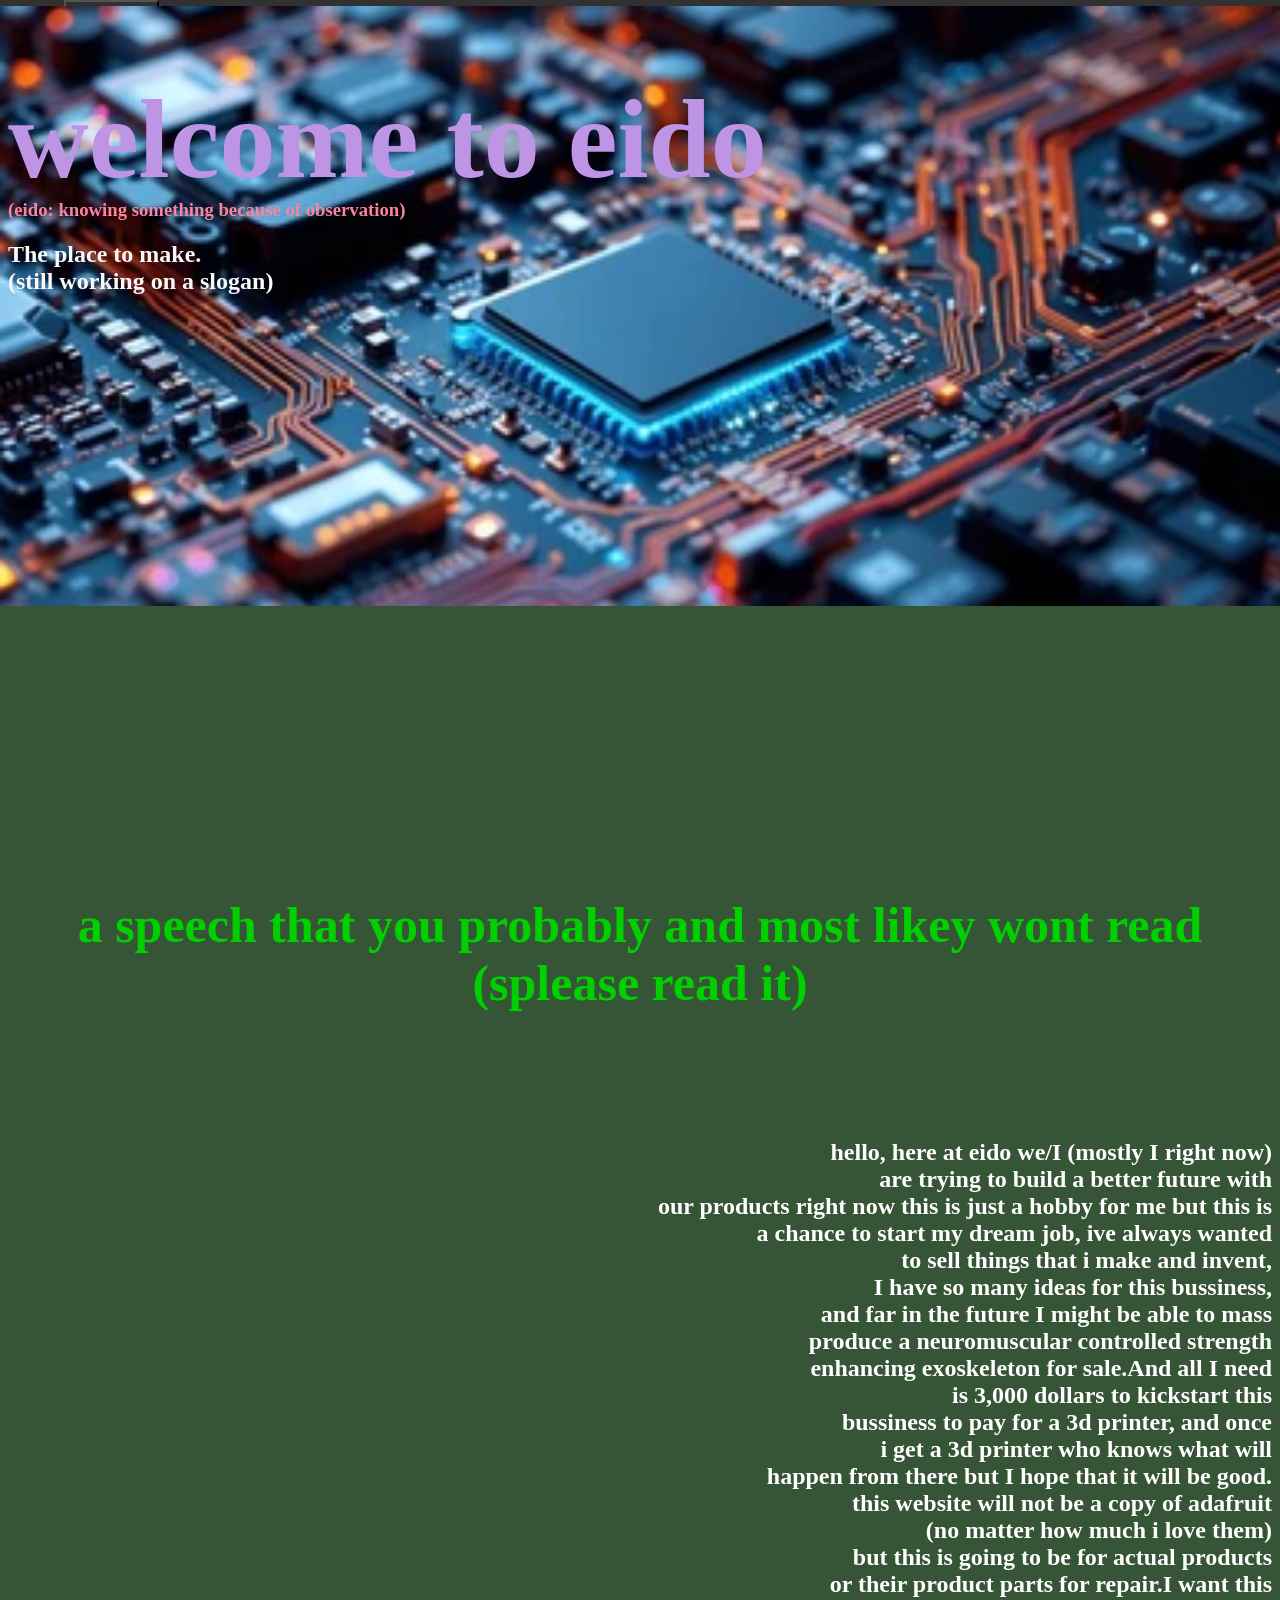
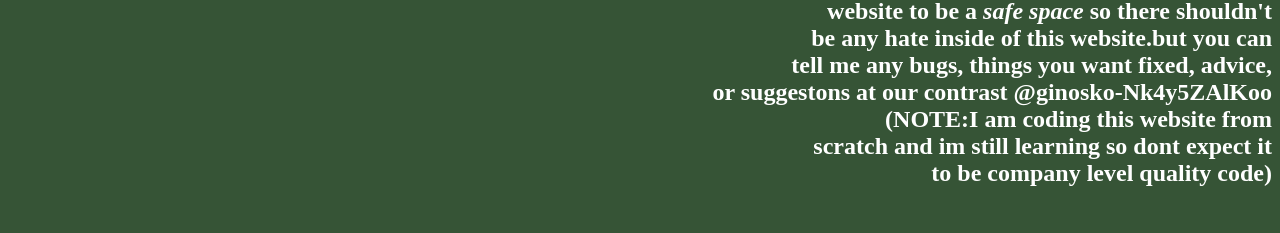
==== index.html @ 1b4fd3f5 "." ====
<!DOCTYPE html>
<html lang="en">
<head>
    <meta charset="UTF-8">
    <meta name="viewport" content="width=device-width, initial-scale=1.0">
    <title>eido</title>
</head>
<link rel="stylesheet" href="home.css">
<body class="body">
    <div>
        <div class="openNavigationBar"></div>
    </div>
    <div>
        <div class="topBar"> <button class="eidoHome">eido</button></div>
    </div>
    <div>
        <div class="closeNavigationBar"></div>
    </div>
    <div>
    <h1 class="banner-h1">welcome to eido</h1>
    <h3 class="banner-h3">(eido: knowing something because of observation)</h3>
    <h2 class="banner-h2">The place to make.<br>(still working on a slogan)<br><br><br><br><br><br><br><br><br><br><br><br><br><br><br><br><br><br><br><br><br><br><br>
    </h2>
    <img src="board.png" class="banner-img">
    </div>
    <h1 class="centerText">
        a speech that you probably and most likey wont read<br>
                      (splease read it)
    </h1>
    <h2 class="rightext">hello, here at eido we/I (mostly I right now)<br> are trying to build a better future with<br> our products right now
        this is just a hobby for me but this is<br> a chance  to start my dream job, ive always wanted<br> to sell things that i 
        make and invent, <br> I have so many ideas for this bussiness,<br> and far in the future I might be able to mass<br> produce
        a neuromuscular controlled strength<br> enhancing exoskeleton for sale.And all I need<br> is 3,000 dollars to kickstart this<br> bussiness
        to pay for a 3d printer, and once<br> i get a 3d printer who knows what will<br> happen from there but I hope that it will be good.<br>
        this website will not be a copy of adafruit<br>(no matter how much i love them)<br>but this is going to be for actual products<br>or their
         product parts for repair.I want this<br> website to be a <strong><em>safe space</em></strong> so there shouldn't<br>be any hate inside of this website.but 
         you can<br>tell me any bugs, things you want fixed, advice,<br> or suggestons at our contrast @ginosko-Nk4y5ZAlKoo<br> (NOTE:I am coding this website from<br>
         scratch and im still learning so dont expect it<br>to be company level quality code)</h2>
         <img class="imgdialogue1" src="" alt="">
         <script src="main.js"></script>
</body>
</html>
---- home.css ----
.topBar {
    position: absolute;
    top: 0%;
    left: 0%;
    width: 100%;
    height: 8%;
    background-color: rgb(49, 49, 49);
    z-index: -9;
}

.eidoHome {
    position: absolute;
    top: 0%;
    left: 5%;
    background-color: rgb(49, 49, 49);
    font-size: 260%;
    color:purple;
    z-index: -9;
}




.banner-img {
    position: absolute;
    margin-left: -8px;
    z-index: -1;
    top: 0%;
    width: 100%;
    padding-top: 6px;
}

.banner-h1 {
    margin: 20px, -40px, 0, 0;
    color: rgb(190, 148, 229);
    font-size: 700%;
}

.banner-h3 {
color: rgb(250, 132, 156);
margin-top: -80px;
}

.banner-h2 {
    color:rgb(249, 249, 249);
}

.rightext {
    text-align: right;
    color: rgb(255, 255, 255);
}

.centerText {
    margin-top: -1%;
    text-align: center;
    color: rgb(0, 208, 0);
    margin-bottom: 10%;
    font-size:50px;
}

.body {
    background-color: rgb(54, 84, 54);
}

.openNavigationBar {
    position: absolute;
    top: 0%;
    width: 100%;
    height: 6%;
    z-index: 20;
}

.closeNavigationBar {
    position: absolute;
    top: 0%;
    width: 100%;
    height: 8%;
    z-index: 20; 
}

.imgdialogue1  {
    height: ;
}
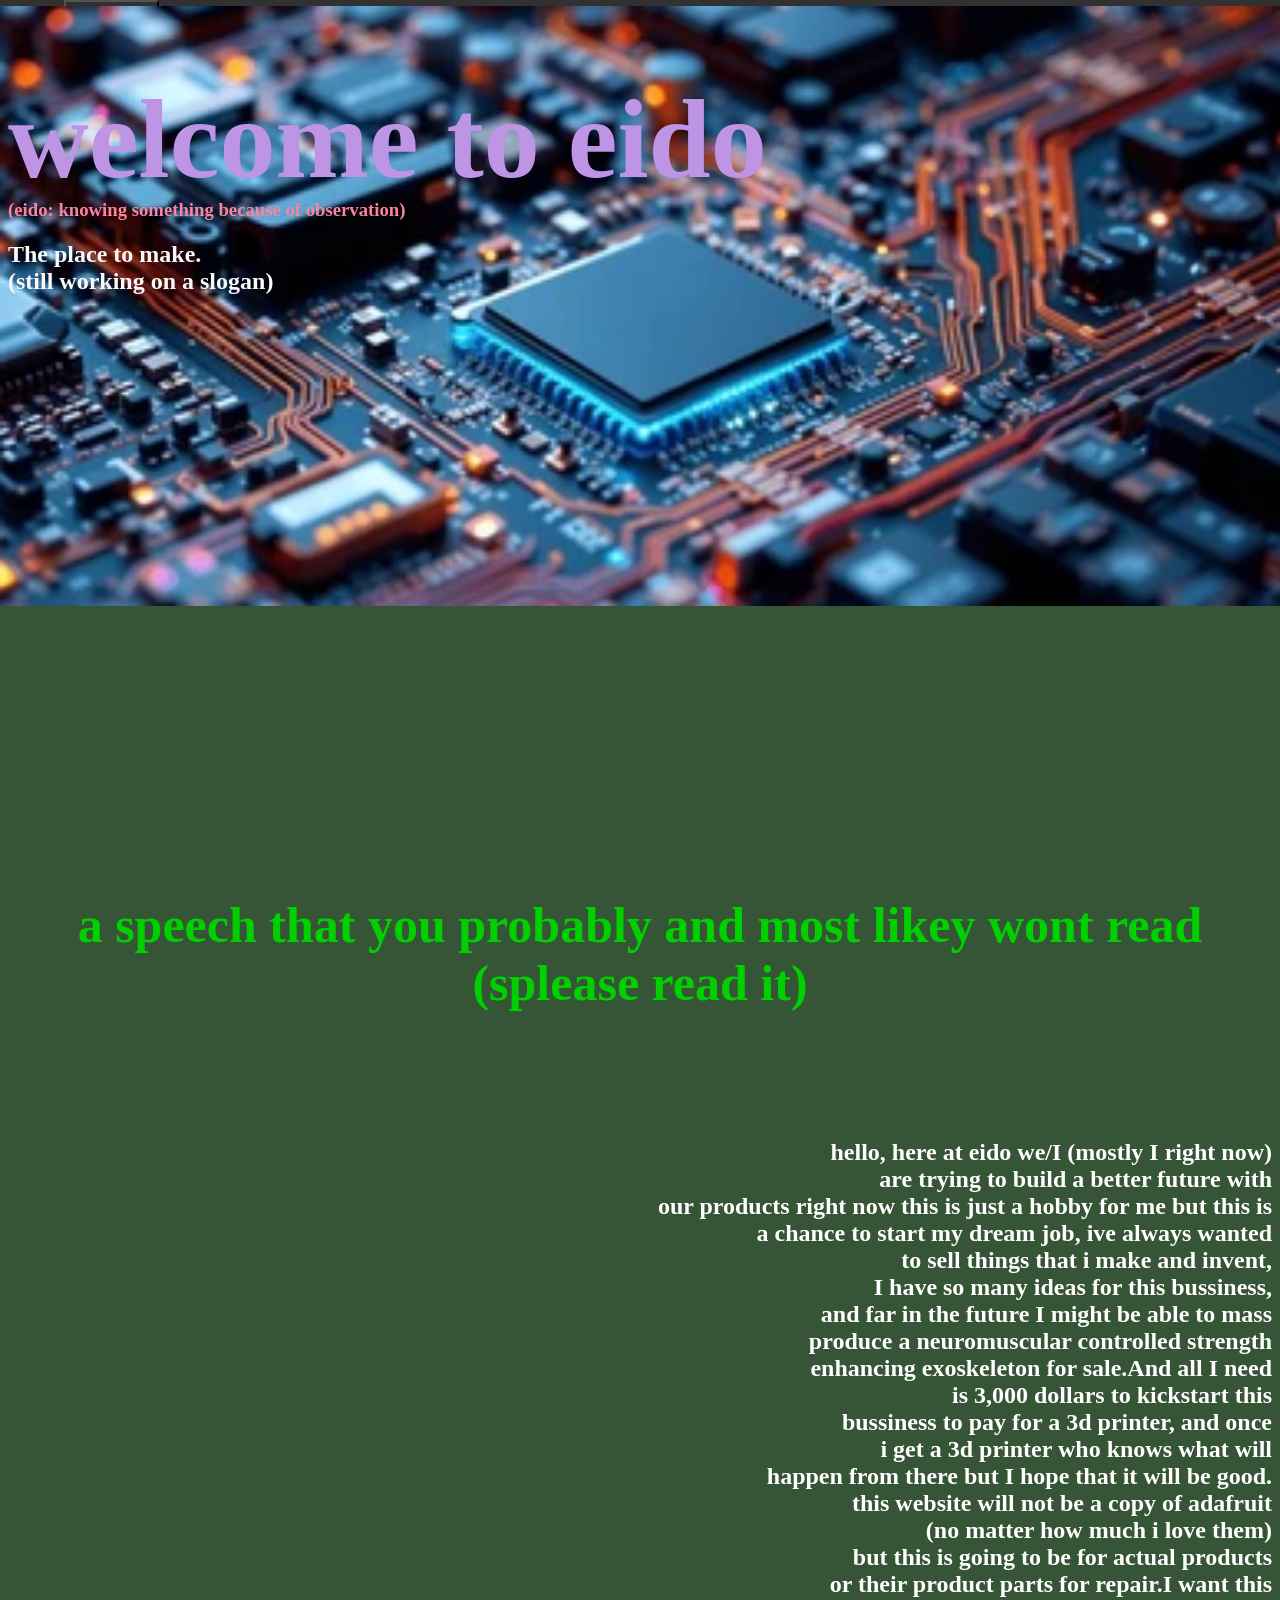
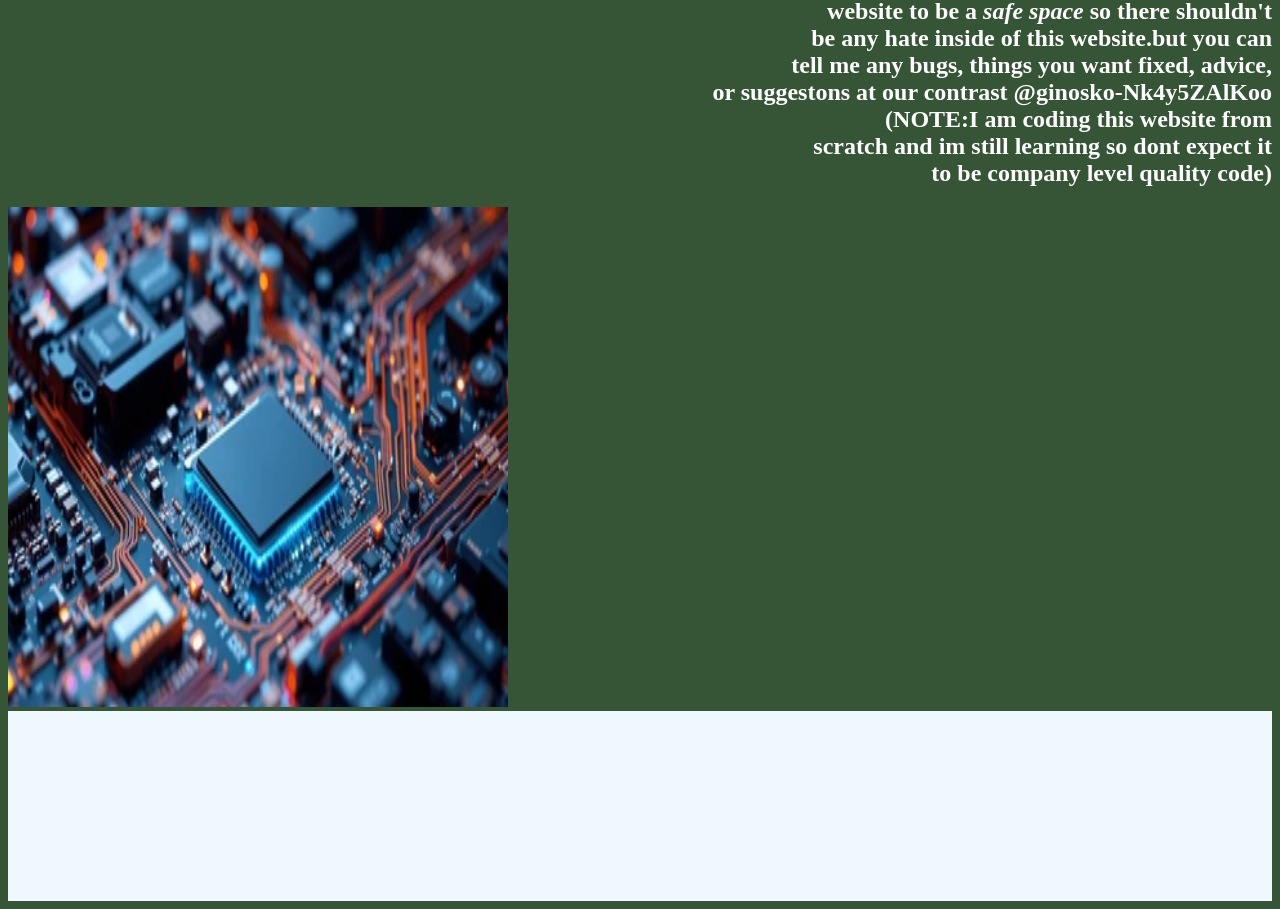
==== commit 6c8ec9a2: "." ====
--- a/index.html
+++ b/index.html
@@ -36,7 +36,8 @@
          product parts for repair.I want this<br> website to be a <strong><em>safe space</em></strong> so there shouldn't<br>be any hate inside of this website.but 
          you can<br>tell me any bugs, things you want fixed, advice,<br> or suggestons at our contrast @ginosko-Nk4y5ZAlKoo<br> (NOTE:I am coding this website from<br>
          scratch and im still learning so dont expect it<br>to be company level quality code)</h2>
-         <img class="imgdialogue1" src="" alt="">
+         <img class="imgdialogue1" src="board.png" alt="">
+         <div class="white"></div>
          <script src="main.js"></script>
 </body>
 </html>
--- a/home.css
+++ b/home.css
@@ -79,5 +79,12 @@
 }
 
 .imgdialogue1  {
-    height: ;
+    height: 500px;
+    width: 500px;
+}
+
+.white {
+    height: 190px;
+    width: 100%;
+    background-color: aliceblue;
 }
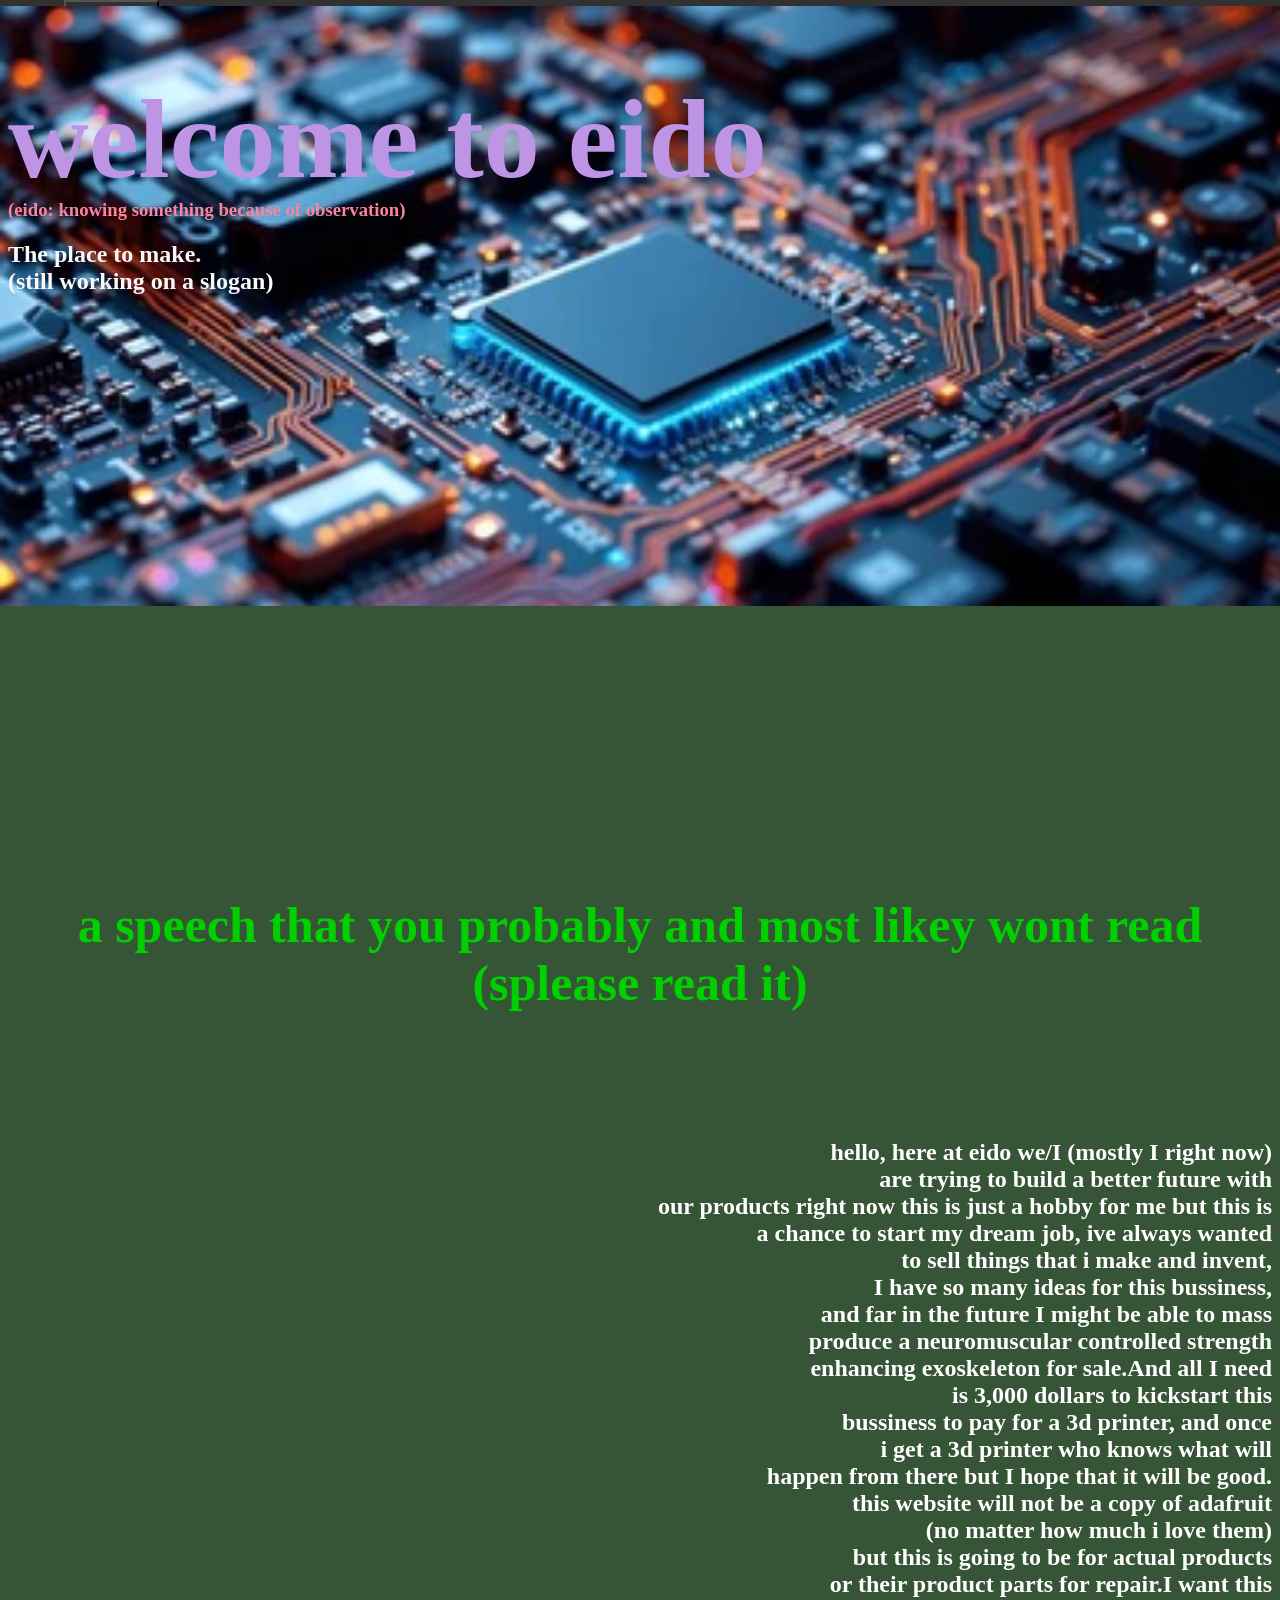
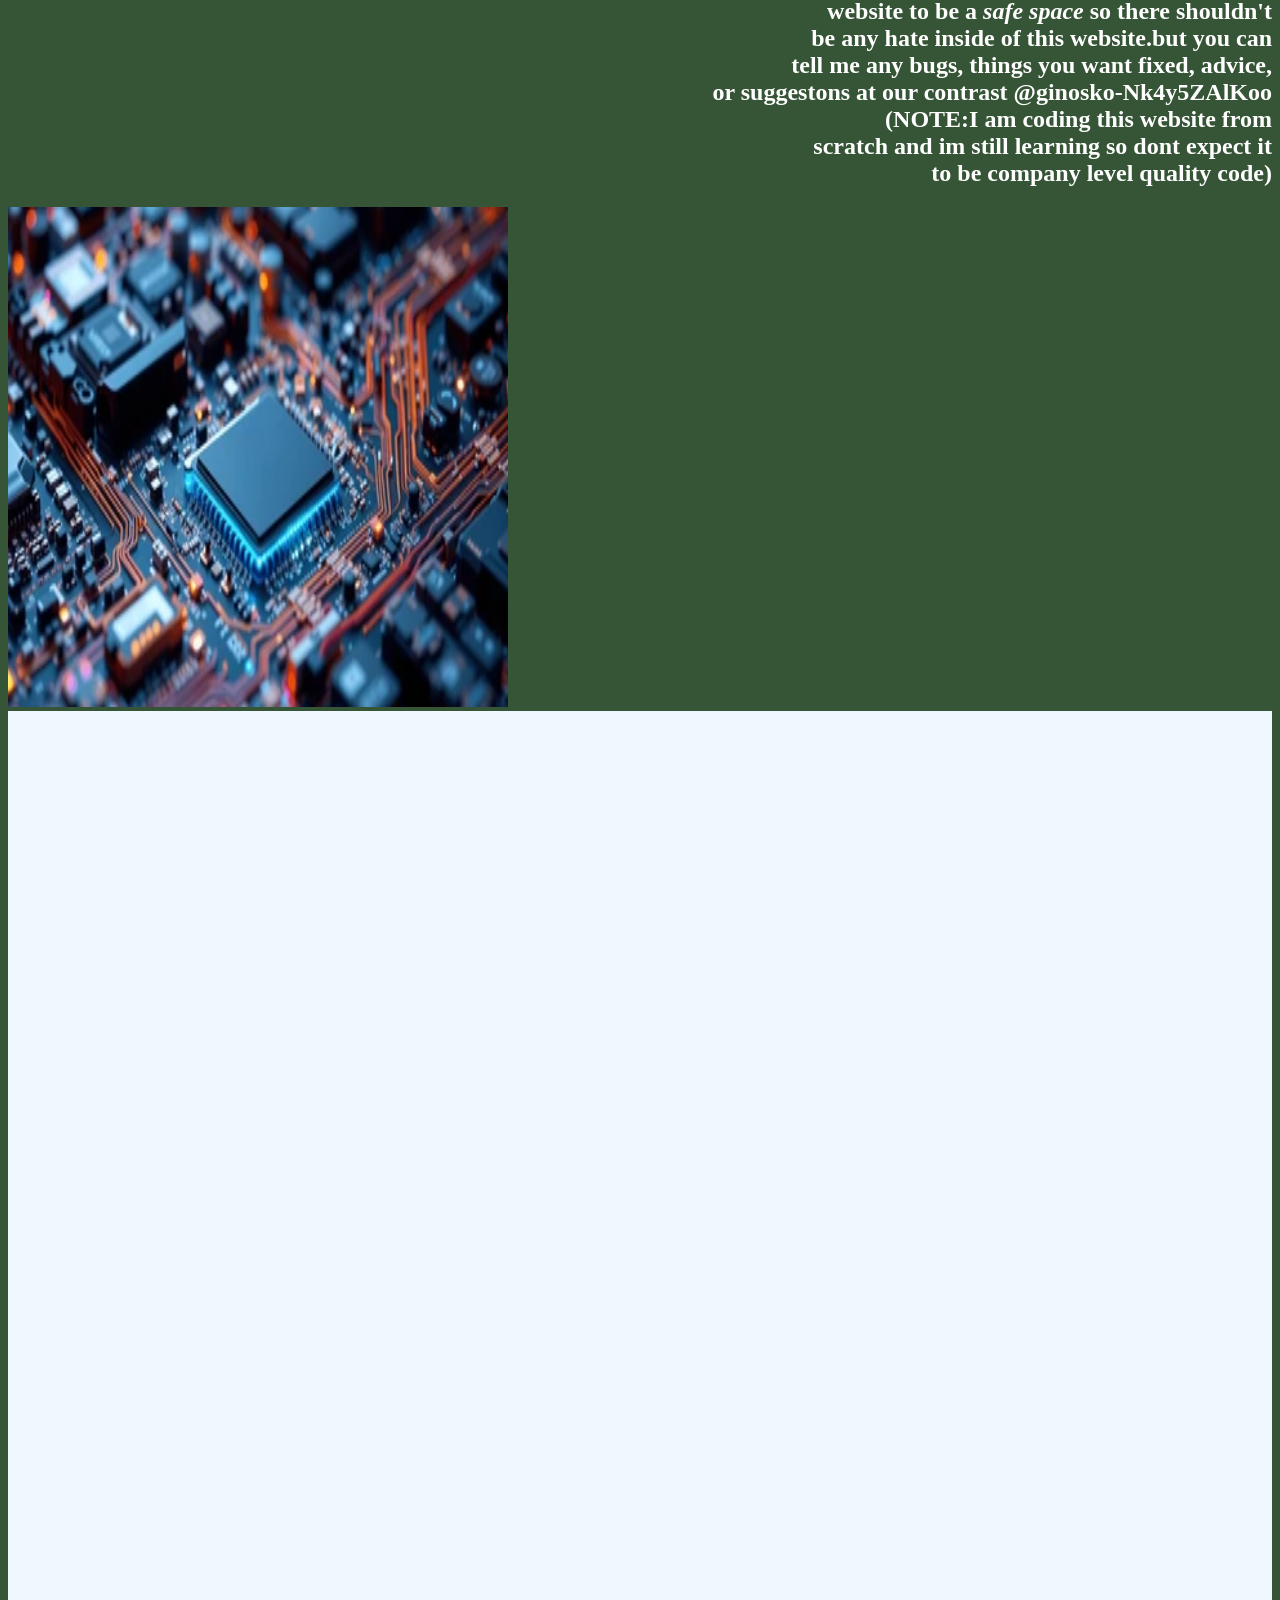
==== commit 19f2452b: "multiplayercursors" ====
--- a/index.html
+++ b/index.html
@@ -38,6 +38,7 @@
          scratch and im still learning so dont expect it<br>to be company level quality code)</h2>
          <img class="imgdialogue1" src="board.png" alt="">
          <div class="white"></div>
+         <script src="https://cursor-party.YOUR-PARTYKIT-USERNAME.partykit.dev/cursors.js"></script>
          <script src="main.js"></script>
 </body>
 </html>
--- a/home.css
+++ b/home.css
@@ -84,7 +84,7 @@
 }
 
 .white {
-    height: 190px;
+    height: 1000px;
     width: 100%;
     background-color: aliceblue;
 }
